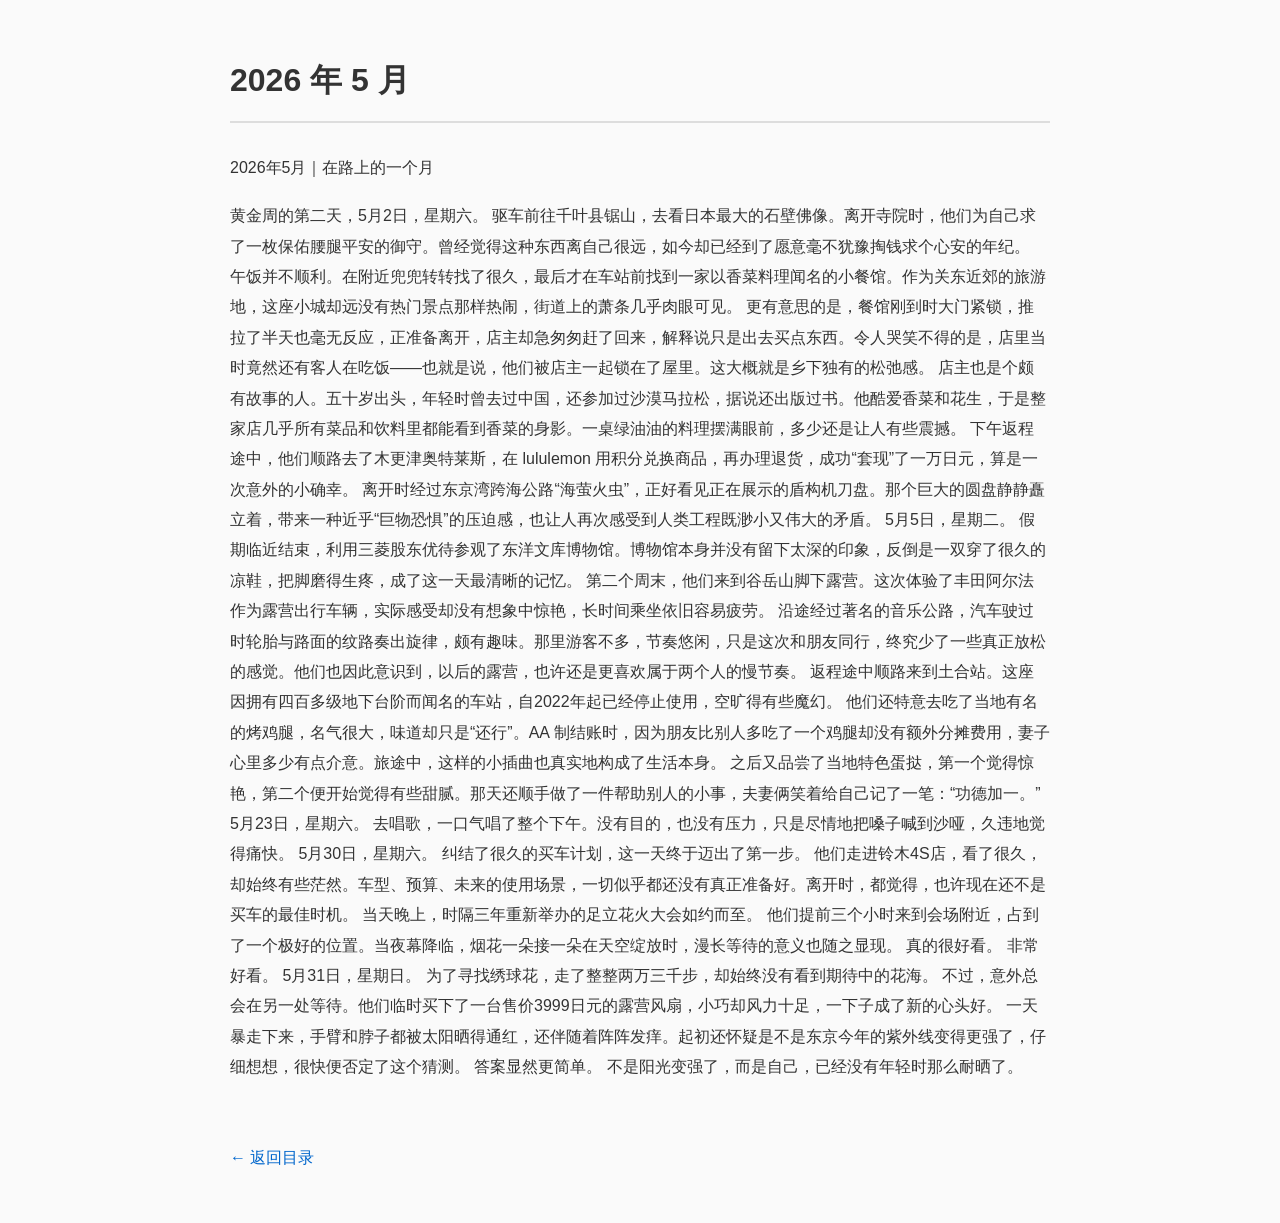
==== monthly/2026-05.html @ 9ced6853 "2026-05" ====
<!DOCTYPE html>
<html lang="zh-CN">

<head>
    <meta charset="UTF-8">
    <title>2026 年 5 月</title>

    <link rel="stylesheet" href="../css/style.css">
</head>

<body>

<h1>2026 年 5 月</h1>

<p>
2026年5月｜在路上的一个月
</p>

<p>
黄金周的第二天，5月2日，星期六。

驱车前往千叶县锯山，去看日本最大的石壁佛像。离开寺院时，他们为自己求了一枚保佑腰腿平安的御守。曾经觉得这种东西离自己很远，如今却已经到了愿意毫不犹豫掏钱求个心安的年纪。

午饭并不顺利。在附近兜兜转转找了很久，最后才在车站前找到一家以香菜料理闻名的小餐馆。作为关东近郊的旅游地，这座小城却远没有热门景点那样热闹，街道上的萧条几乎肉眼可见。

更有意思的是，餐馆刚到时大门紧锁，推拉了半天也毫无反应，正准备离开，店主却急匆匆赶了回来，解释说只是出去买点东西。令人哭笑不得的是，店里当时竟然还有客人在吃饭——也就是说，他们被店主一起锁在了屋里。这大概就是乡下独有的松弛感。

店主也是个颇有故事的人。五十岁出头，年轻时曾去过中国，还参加过沙漠马拉松，据说还出版过书。他酷爱香菜和花生，于是整家店几乎所有菜品和饮料里都能看到香菜的身影。一桌绿油油的料理摆满眼前，多少还是让人有些震撼。

下午返程途中，他们顺路去了木更津奥特莱斯，在 lululemon 用积分兑换商品，再办理退货，成功“套现”了一万日元，算是一次意外的小确幸。

离开时经过东京湾跨海公路“海萤火虫”，正好看见正在展示的盾构机刀盘。那个巨大的圆盘静静矗立着，带来一种近乎“巨物恐惧”的压迫感，也让人再次感受到人类工程既渺小又伟大的矛盾。

5月5日，星期二。

假期临近结束，利用三菱股东优待参观了东洋文库博物馆。博物馆本身并没有留下太深的印象，反倒是一双穿了很久的凉鞋，把脚磨得生疼，成了这一天最清晰的记忆。

第二个周末，他们来到谷岳山脚下露营。这次体验了丰田阿尔法作为露营出行车辆，实际感受却没有想象中惊艳，长时间乘坐依旧容易疲劳。

沿途经过著名的音乐公路，汽车驶过时轮胎与路面的纹路奏出旋律，颇有趣味。那里游客不多，节奏悠闲，只是这次和朋友同行，终究少了一些真正放松的感觉。他们也因此意识到，以后的露营，也许还是更喜欢属于两个人的慢节奏。

返程途中顺路来到土合站。这座因拥有四百多级地下台阶而闻名的车站，自2022年起已经停止使用，空旷得有些魔幻。

他们还特意去吃了当地有名的烤鸡腿，名气很大，味道却只是“还行”。AA 制结账时，因为朋友比别人多吃了一个鸡腿却没有额外分摊费用，妻子心里多少有点介意。旅途中，这样的小插曲也真实地构成了生活本身。

之后又品尝了当地特色蛋挞，第一个觉得惊艳，第二个便开始觉得有些甜腻。那天还顺手做了一件帮助别人的小事，夫妻俩笑着给自己记了一笔：“功德加一。”

5月23日，星期六。

去唱歌，一口气唱了整个下午。没有目的，也没有压力，只是尽情地把嗓子喊到沙哑，久违地觉得痛快。

5月30日，星期六。

纠结了很久的买车计划，这一天终于迈出了第一步。

他们走进铃木4S店，看了很久，却始终有些茫然。车型、预算、未来的使用场景，一切似乎都还没有真正准备好。离开时，都觉得，也许现在还不是买车的最佳时机。

当天晚上，时隔三年重新举办的足立花火大会如约而至。

他们提前三个小时来到会场附近，占到了一个极好的位置。当夜幕降临，烟花一朵接一朵在天空绽放时，漫长等待的意义也随之显现。

真的很好看。

非常好看。

5月31日，星期日。

为了寻找绣球花，走了整整两万三千步，却始终没有看到期待中的花海。

不过，意外总会在另一处等待。他们临时买下了一台售价3999日元的露营风扇，小巧却风力十足，一下子成了新的心头好。

一天暴走下来，手臂和脖子都被太阳晒得通红，还伴随着阵阵发痒。起初还怀疑是不是东京今年的紫外线变得更强了，仔细想想，很快便否定了这个猜测。

答案显然更简单。

不是阳光变强了，而是自己，已经没有年轻时那么耐晒了。
</p>

<div class="back">
    <a href="../index.html">← 返回目录</a>
</div>

</body>

</html>
---- css/style.css ----
/* 全局 */

body {
    max-width: 820px;
    margin: 50px auto;
    padding: 0 20px;
    background: #fafafa;
    color: #333;
    font-family: -apple-system, BlinkMacSystemFont, "Segoe UI",
                 "PingFang SC", "Microsoft YaHei", sans-serif;
    line-height: 1.9;
}

/* 标题 */

h1 {
    border-bottom: 2px solid #dddddd;
    padding-bottom: 10px;
    margin-bottom: 30px;
}

h2 {
    margin-top: 40px;
}

/* 段落 */

p {
    margin: 18px 0;
}

/* 链接 */

a {
    color: #0066cc;
    text-decoration: none;
}

a:hover {
    text-decoration: underline;
}

/* 月记目录 */

.month-list {
    list-style: none;
    padding: 0;
}

.month-list li {
    margin: 16px 0;
}

.date {
    margin-left: 10px;
    color: #888;
    font-size: 14px;
}

/* 返回按钮 */

.back {
    margin-top: 60px;
}
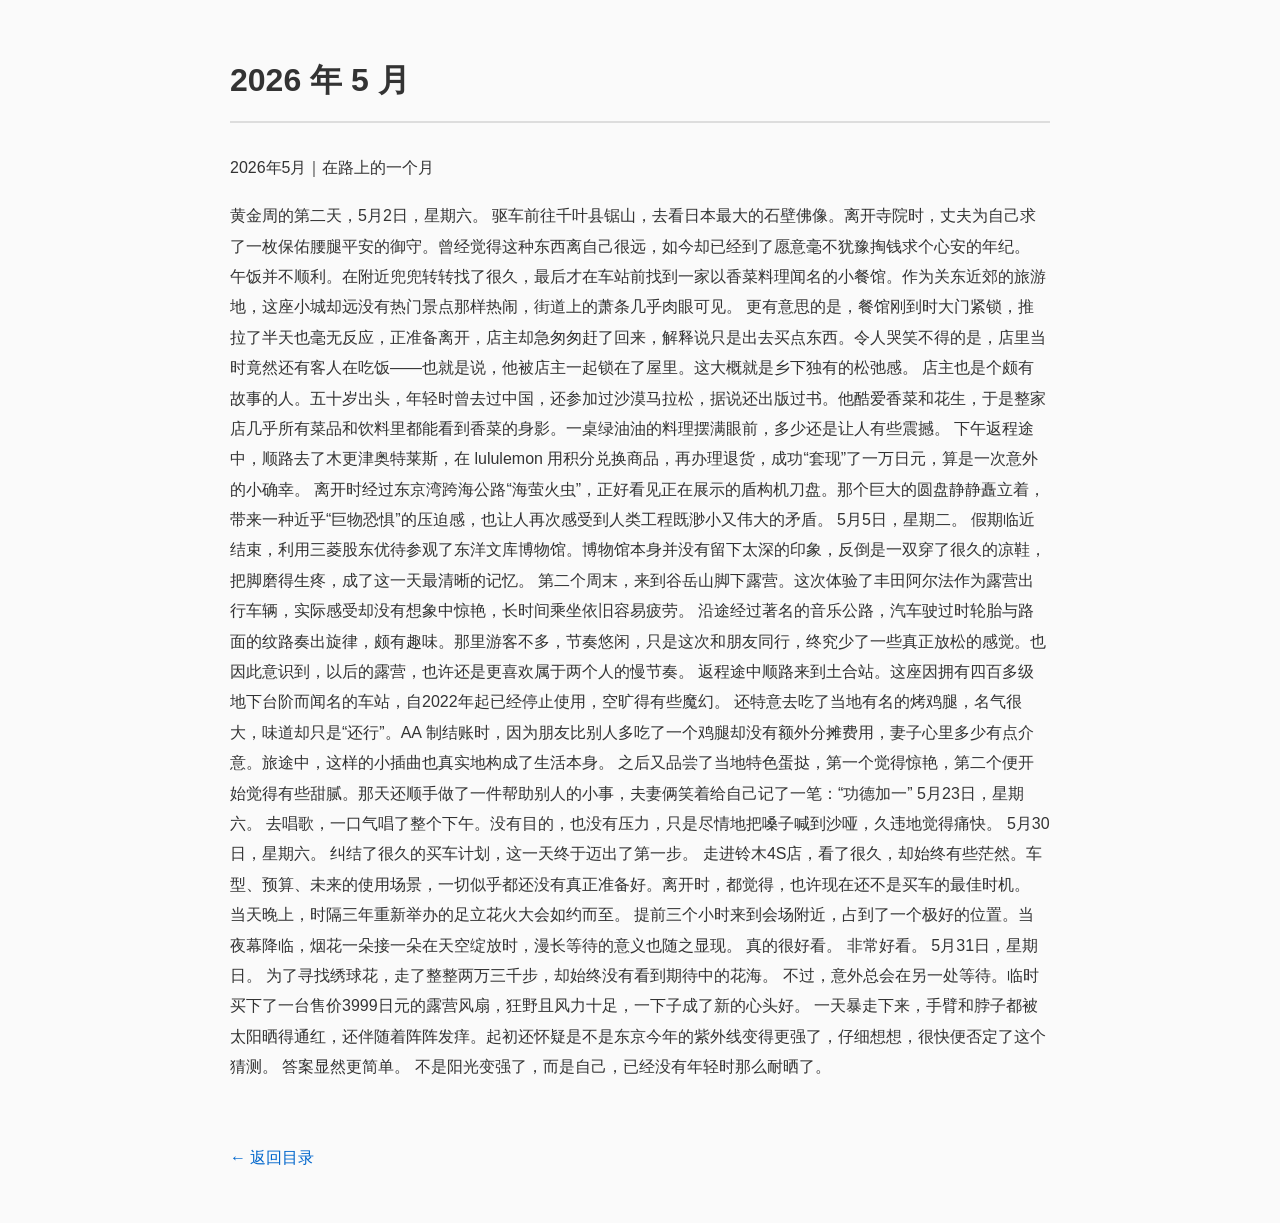
==== commit 4eb04908: "修改" ====
--- a/monthly/2026-05.html
+++ b/monthly/2026-05.html
@@ -19,15 +19,15 @@
 <p>
 黄金周的第二天，5月2日，星期六。
 
-驱车前往千叶县锯山，去看日本最大的石壁佛像。离开寺院时，他们为自己求了一枚保佑腰腿平安的御守。曾经觉得这种东西离自己很远，如今却已经到了愿意毫不犹豫掏钱求个心安的年纪。
+驱车前往千叶县锯山，去看日本最大的石壁佛像。离开寺院时，丈夫为自己求了一枚保佑腰腿平安的御守。曾经觉得这种东西离自己很远，如今却已经到了愿意毫不犹豫掏钱求个心安的年纪。
 
 午饭并不顺利。在附近兜兜转转找了很久，最后才在车站前找到一家以香菜料理闻名的小餐馆。作为关东近郊的旅游地，这座小城却远没有热门景点那样热闹，街道上的萧条几乎肉眼可见。
 
-更有意思的是，餐馆刚到时大门紧锁，推拉了半天也毫无反应，正准备离开，店主却急匆匆赶了回来，解释说只是出去买点东西。令人哭笑不得的是，店里当时竟然还有客人在吃饭——也就是说，他们被店主一起锁在了屋里。这大概就是乡下独有的松弛感。
+更有意思的是，餐馆刚到时大门紧锁，推拉了半天也毫无反应，正准备离开，店主却急匆匆赶了回来，解释说只是出去买点东西。令人哭笑不得的是，店里当时竟然还有客人在吃饭——也就是说，他被店主一起锁在了屋里。这大概就是乡下独有的松弛感。
 
 店主也是个颇有故事的人。五十岁出头，年轻时曾去过中国，还参加过沙漠马拉松，据说还出版过书。他酷爱香菜和花生，于是整家店几乎所有菜品和饮料里都能看到香菜的身影。一桌绿油油的料理摆满眼前，多少还是让人有些震撼。
 
-下午返程途中，他们顺路去了木更津奥特莱斯，在 lululemon 用积分兑换商品，再办理退货，成功“套现”了一万日元，算是一次意外的小确幸。
+下午返程途中，顺路去了木更津奥特莱斯，在 lululemon 用积分兑换商品，再办理退货，成功“套现”了一万日元，算是一次意外的小确幸。
 
 离开时经过东京湾跨海公路“海萤火虫”，正好看见正在展示的盾构机刀盘。那个巨大的圆盘静静矗立着，带来一种近乎“巨物恐惧”的压迫感，也让人再次感受到人类工程既渺小又伟大的矛盾。
 
@@ -35,15 +35,15 @@
 
 假期临近结束，利用三菱股东优待参观了东洋文库博物馆。博物馆本身并没有留下太深的印象，反倒是一双穿了很久的凉鞋，把脚磨得生疼，成了这一天最清晰的记忆。
 
-第二个周末，他们来到谷岳山脚下露营。这次体验了丰田阿尔法作为露营出行车辆，实际感受却没有想象中惊艳，长时间乘坐依旧容易疲劳。
+第二个周末，来到谷岳山脚下露营。这次体验了丰田阿尔法作为露营出行车辆，实际感受却没有想象中惊艳，长时间乘坐依旧容易疲劳。
 
-沿途经过著名的音乐公路，汽车驶过时轮胎与路面的纹路奏出旋律，颇有趣味。那里游客不多，节奏悠闲，只是这次和朋友同行，终究少了一些真正放松的感觉。他们也因此意识到，以后的露营，也许还是更喜欢属于两个人的慢节奏。
+沿途经过著名的音乐公路，汽车驶过时轮胎与路面的纹路奏出旋律，颇有趣味。那里游客不多，节奏悠闲，只是这次和朋友同行，终究少了一些真正放松的感觉。也因此意识到，以后的露营，也许还是更喜欢属于两个人的慢节奏。
 
 返程途中顺路来到土合站。这座因拥有四百多级地下台阶而闻名的车站，自2022年起已经停止使用，空旷得有些魔幻。
 
-他们还特意去吃了当地有名的烤鸡腿，名气很大，味道却只是“还行”。AA 制结账时，因为朋友比别人多吃了一个鸡腿却没有额外分摊费用，妻子心里多少有点介意。旅途中，这样的小插曲也真实地构成了生活本身。
+还特意去吃了当地有名的烤鸡腿，名气很大，味道却只是“还行”。AA 制结账时，因为朋友比别人多吃了一个鸡腿却没有额外分摊费用，妻子心里多少有点介意。旅途中，这样的小插曲也真实地构成了生活本身。
 
-之后又品尝了当地特色蛋挞，第一个觉得惊艳，第二个便开始觉得有些甜腻。那天还顺手做了一件帮助别人的小事，夫妻俩笑着给自己记了一笔：“功德加一。”
+之后又品尝了当地特色蛋挞，第一个觉得惊艳，第二个便开始觉得有些甜腻。那天还顺手做了一件帮助别人的小事，夫妻俩笑着给自己记了一笔：“功德加一”
 
 5月23日，星期六。
 
@@ -53,11 +53,11 @@
 
 纠结了很久的买车计划，这一天终于迈出了第一步。
 
-他们走进铃木4S店，看了很久，却始终有些茫然。车型、预算、未来的使用场景，一切似乎都还没有真正准备好。离开时，都觉得，也许现在还不是买车的最佳时机。
+走进铃木4S店，看了很久，却始终有些茫然。车型、预算、未来的使用场景，一切似乎都还没有真正准备好。离开时，都觉得，也许现在还不是买车的最佳时机。
 
 当天晚上，时隔三年重新举办的足立花火大会如约而至。
 
-他们提前三个小时来到会场附近，占到了一个极好的位置。当夜幕降临，烟花一朵接一朵在天空绽放时，漫长等待的意义也随之显现。
+提前三个小时来到会场附近，占到了一个极好的位置。当夜幕降临，烟花一朵接一朵在天空绽放时，漫长等待的意义也随之显现。
 
 真的很好看。
 
@@ -67,7 +67,7 @@
 
 为了寻找绣球花，走了整整两万三千步，却始终没有看到期待中的花海。
 
-不过，意外总会在另一处等待。他们临时买下了一台售价3999日元的露营风扇，小巧却风力十足，一下子成了新的心头好。
+不过，意外总会在另一处等待。临时买下了一台售价3999日元的露营风扇，狂野且风力十足，一下子成了新的心头好。
 
 一天暴走下来，手臂和脖子都被太阳晒得通红，还伴随着阵阵发痒。起初还怀疑是不是东京今年的紫外线变得更强了，仔细想想，很快便否定了这个猜测。
 
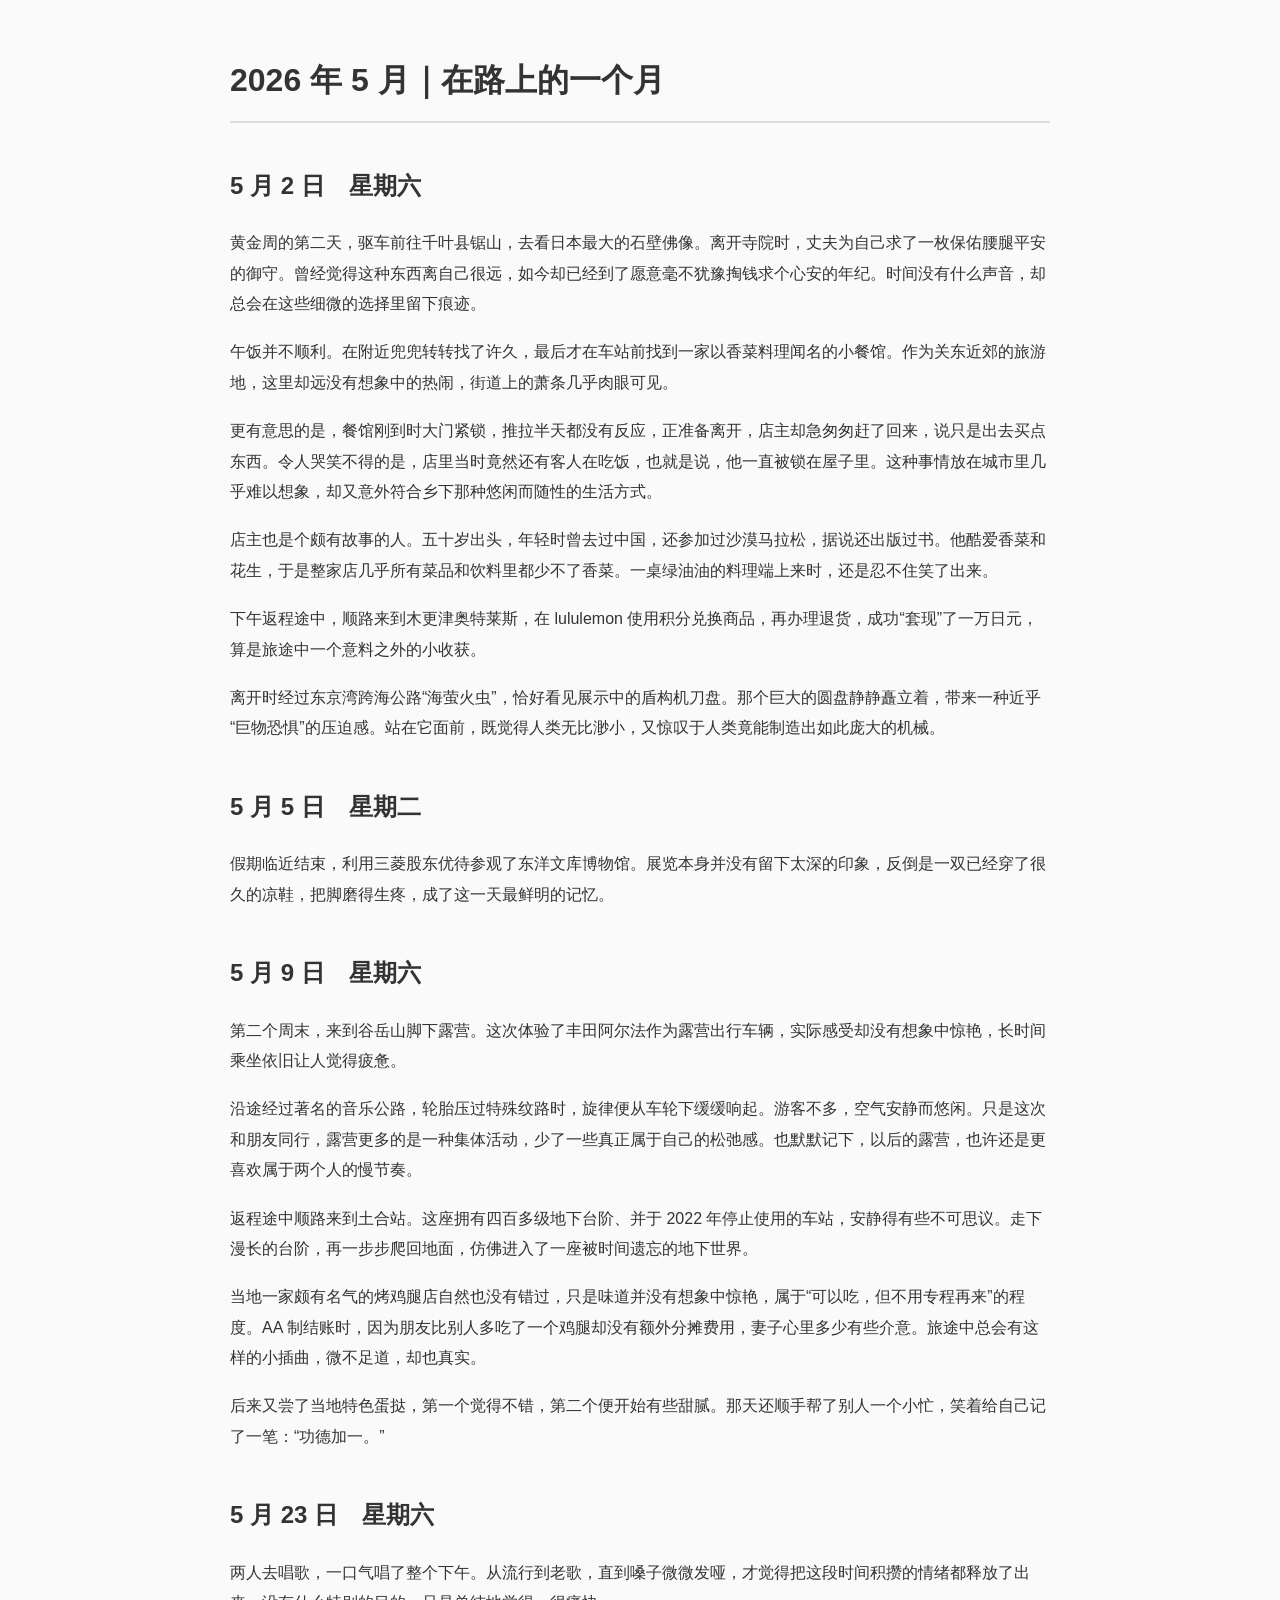
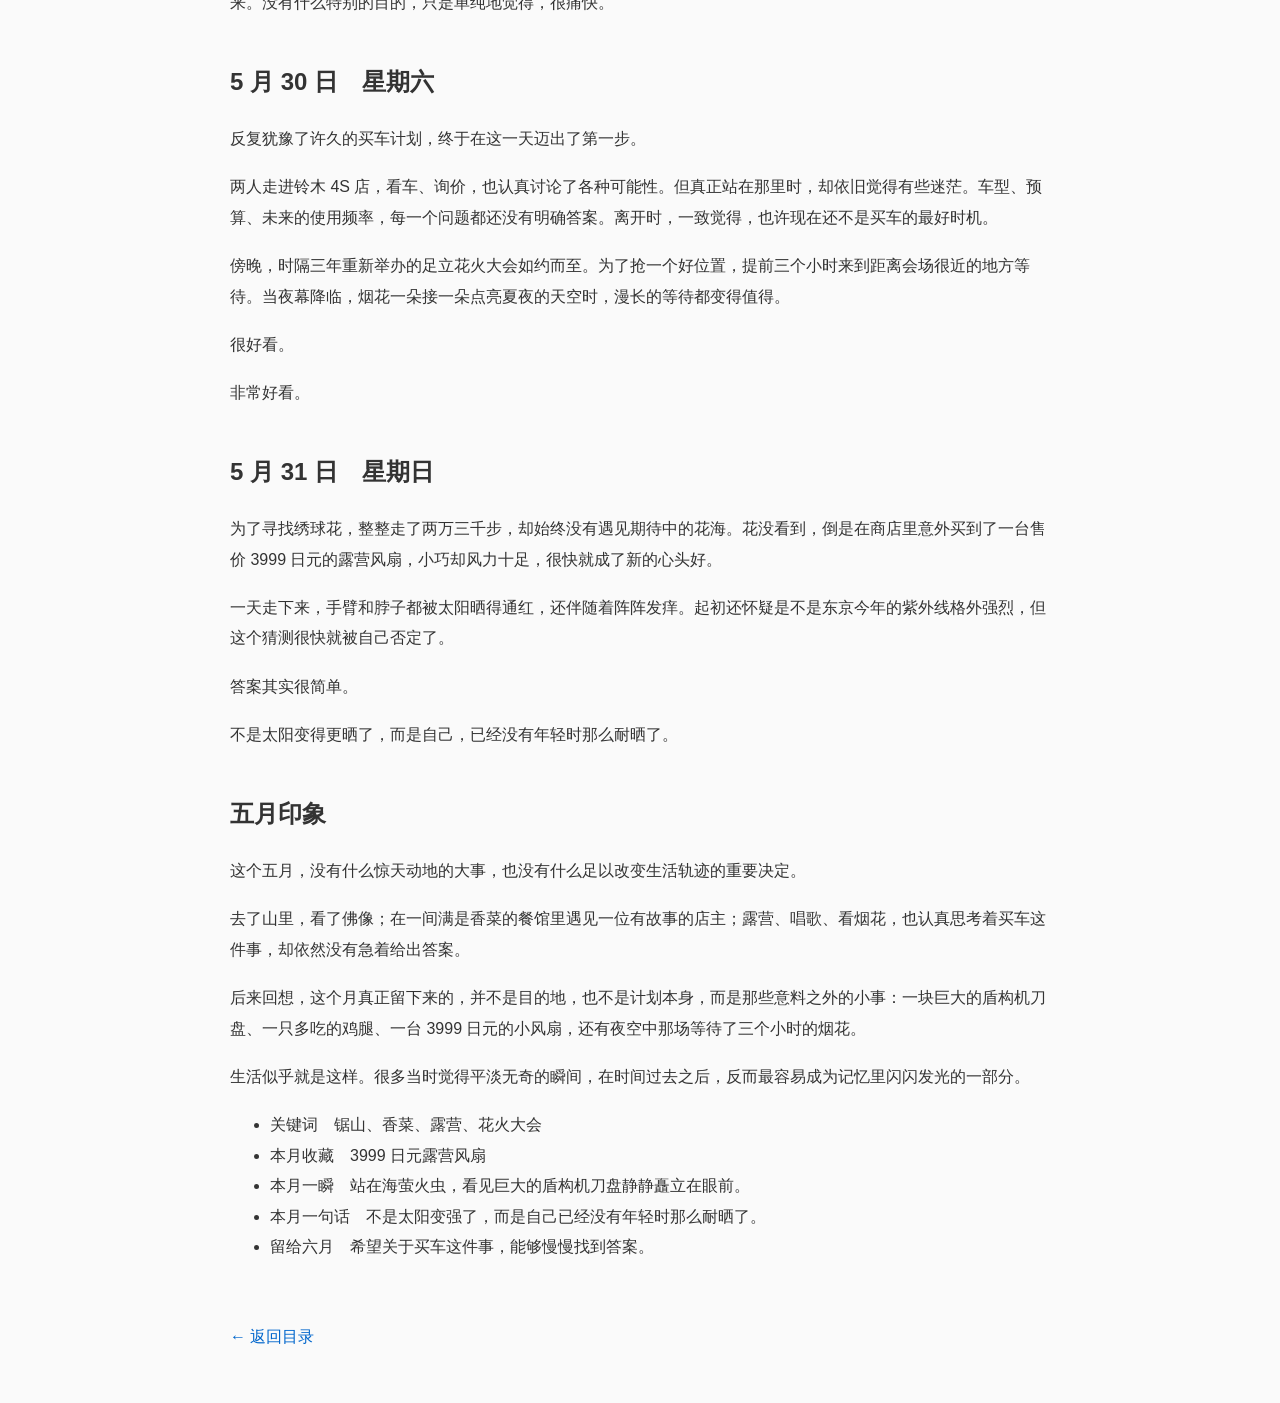
==== commit fe122fb5: "修改" ====
--- a/monthly/2026-05.html
+++ b/monthly/2026-05.html
@@ -10,71 +10,137 @@
 
 <body>
 
-<h1>2026 年 5 月</h1>
+<h1>2026 年 5 月｜在路上的一个月</h1>
+
+<h2>5 月 2 日　星期六</h2>
 
 <p>
-2026年5月｜在路上的一个月
+黄金周的第二天，驱车前往千叶县锯山，去看日本最大的石壁佛像。离开寺院时，丈夫为自己求了一枚保佑腰腿平安的御守。曾经觉得这种东西离自己很远，如今却已经到了愿意毫不犹豫掏钱求个心安的年纪。时间没有什么声音，却总会在这些细微的选择里留下痕迹。
 </p>
 
 <p>
-黄金周的第二天，5月2日，星期六。
+午饭并不顺利。在附近兜兜转转找了许久，最后才在车站前找到一家以香菜料理闻名的小餐馆。作为关东近郊的旅游地，这里却远没有想象中的热闹，街道上的萧条几乎肉眼可见。
+</p>
 
-驱车前往千叶县锯山，去看日本最大的石壁佛像。离开寺院时，丈夫为自己求了一枚保佑腰腿平安的御守。曾经觉得这种东西离自己很远，如今却已经到了愿意毫不犹豫掏钱求个心安的年纪。
+<p>
+更有意思的是，餐馆刚到时大门紧锁，推拉半天都没有反应，正准备离开，店主却急匆匆赶了回来，说只是出去买点东西。令人哭笑不得的是，店里当时竟然还有客人在吃饭，也就是说，他一直被锁在屋子里。这种事情放在城市里几乎难以想象，却又意外符合乡下那种悠闲而随性的生活方式。
+</p>
 
-午饭并不顺利。在附近兜兜转转找了很久，最后才在车站前找到一家以香菜料理闻名的小餐馆。作为关东近郊的旅游地，这座小城却远没有热门景点那样热闹，街道上的萧条几乎肉眼可见。
+<p>
+店主也是个颇有故事的人。五十岁出头，年轻时曾去过中国，还参加过沙漠马拉松，据说还出版过书。他酷爱香菜和花生，于是整家店几乎所有菜品和饮料里都少不了香菜。一桌绿油油的料理端上来时，还是忍不住笑了出来。
+</p>
 
-更有意思的是，餐馆刚到时大门紧锁，推拉了半天也毫无反应，正准备离开，店主却急匆匆赶了回来，解释说只是出去买点东西。令人哭笑不得的是，店里当时竟然还有客人在吃饭——也就是说，他被店主一起锁在了屋里。这大概就是乡下独有的松弛感。
+<p>
+下午返程途中，顺路来到木更津奥特莱斯，在 lululemon 使用积分兑换商品，再办理退货，成功“套现”了一万日元，算是旅途中一个意料之外的小收获。
+</p>
 
-店主也是个颇有故事的人。五十岁出头，年轻时曾去过中国，还参加过沙漠马拉松，据说还出版过书。他酷爱香菜和花生，于是整家店几乎所有菜品和饮料里都能看到香菜的身影。一桌绿油油的料理摆满眼前，多少还是让人有些震撼。
+<p>
+离开时经过东京湾跨海公路“海萤火虫”，恰好看见展示中的盾构机刀盘。那个巨大的圆盘静静矗立着，带来一种近乎“巨物恐惧”的压迫感。站在它面前，既觉得人类无比渺小，又惊叹于人类竟能制造出如此庞大的机械。
+</p>
 
-下午返程途中，顺路去了木更津奥特莱斯，在 lululemon 用积分兑换商品，再办理退货，成功“套现”了一万日元，算是一次意外的小确幸。
+<h2>5 月 5 日　星期二</h2>
 
-离开时经过东京湾跨海公路“海萤火虫”，正好看见正在展示的盾构机刀盘。那个巨大的圆盘静静矗立着，带来一种近乎“巨物恐惧”的压迫感，也让人再次感受到人类工程既渺小又伟大的矛盾。
+<p>
+假期临近结束，利用三菱股东优待参观了东洋文库博物馆。展览本身并没有留下太深的印象，反倒是一双已经穿了很久的凉鞋，把脚磨得生疼，成了这一天最鲜明的记忆。
+</p>
 
-5月5日，星期二。
+<h2>5 月 9 日　星期六</h2>
 
-假期临近结束，利用三菱股东优待参观了东洋文库博物馆。博物馆本身并没有留下太深的印象，反倒是一双穿了很久的凉鞋，把脚磨得生疼，成了这一天最清晰的记忆。
+<p>
+第二个周末，来到谷岳山脚下露营。这次体验了丰田阿尔法作为露营出行车辆，实际感受却没有想象中惊艳，长时间乘坐依旧让人觉得疲惫。
+</p>
 
-第二个周末，来到谷岳山脚下露营。这次体验了丰田阿尔法作为露营出行车辆，实际感受却没有想象中惊艳，长时间乘坐依旧容易疲劳。
+<p>
+沿途经过著名的音乐公路，轮胎压过特殊纹路时，旋律便从车轮下缓缓响起。游客不多，空气安静而悠闲。只是这次和朋友同行，露营更多的是一种集体活动，少了一些真正属于自己的松弛感。也默默记下，以后的露营，也许还是更喜欢属于两个人的慢节奏。
+</p>
 
-沿途经过著名的音乐公路，汽车驶过时轮胎与路面的纹路奏出旋律，颇有趣味。那里游客不多，节奏悠闲，只是这次和朋友同行，终究少了一些真正放松的感觉。也因此意识到，以后的露营，也许还是更喜欢属于两个人的慢节奏。
+<p>
+返程途中顺路来到土合站。这座拥有四百多级地下台阶、并于 2022 年停止使用的车站，安静得有些不可思议。走下漫长的台阶，再一步步爬回地面，仿佛进入了一座被时间遗忘的地下世界。
+</p>
 
-返程途中顺路来到土合站。这座因拥有四百多级地下台阶而闻名的车站，自2022年起已经停止使用，空旷得有些魔幻。
+<p>
+当地一家颇有名气的烤鸡腿店自然也没有错过，只是味道并没有想象中惊艳，属于“可以吃，但不用专程再来”的程度。AA 制结账时，因为朋友比别人多吃了一个鸡腿却没有额外分摊费用，妻子心里多少有些介意。旅途中总会有这样的小插曲，微不足道，却也真实。
+</p>
 
-还特意去吃了当地有名的烤鸡腿，名气很大，味道却只是“还行”。AA 制结账时，因为朋友比别人多吃了一个鸡腿却没有额外分摊费用，妻子心里多少有点介意。旅途中，这样的小插曲也真实地构成了生活本身。
+<p>
+后来又尝了当地特色蛋挞，第一个觉得不错，第二个便开始有些甜腻。那天还顺手帮了别人一个小忙，笑着给自己记了一笔：“功德加一。”
+</p>
 
-之后又品尝了当地特色蛋挞，第一个觉得惊艳，第二个便开始觉得有些甜腻。那天还顺手做了一件帮助别人的小事，夫妻俩笑着给自己记了一笔：“功德加一”
+<h2>5 月 23 日　星期六</h2>
 
-5月23日，星期六。
+<p>
+两人去唱歌，一口气唱了整个下午。从流行到老歌，直到嗓子微微发哑，才觉得把这段时间积攒的情绪都释放了出来。没有什么特别的目的，只是单纯地觉得，很痛快。
+</p>
 
-去唱歌，一口气唱了整个下午。没有目的，也没有压力，只是尽情地把嗓子喊到沙哑，久违地觉得痛快。
+<h2>5 月 30 日　星期六</h2>
 
-5月30日，星期六。
+<p>
+反复犹豫了许久的买车计划，终于在这一天迈出了第一步。
+</p>
 
-纠结了很久的买车计划，这一天终于迈出了第一步。
+<p>
+两人走进铃木 4S 店，看车、询价，也认真讨论了各种可能性。但真正站在那里时，却依旧觉得有些迷茫。车型、预算、未来的使用频率，每一个问题都还没有明确答案。离开时，一致觉得，也许现在还不是买车的最好时机。
+</p>
 
-走进铃木4S店，看了很久，却始终有些茫然。车型、预算、未来的使用场景，一切似乎都还没有真正准备好。离开时，都觉得，也许现在还不是买车的最佳时机。
+<p>
+傍晚，时隔三年重新举办的足立花火大会如约而至。为了抢一个好位置，提前三个小时来到距离会场很近的地方等待。当夜幕降临，烟花一朵接一朵点亮夏夜的天空时，漫长的等待都变得值得。
+</p>
 
-当天晚上，时隔三年重新举办的足立花火大会如约而至。
+<p>
+很好看。
+</p>
 
-提前三个小时来到会场附近，占到了一个极好的位置。当夜幕降临，烟花一朵接一朵在天空绽放时，漫长等待的意义也随之显现。
+<p>
+非常好看。
+</p>
 
-真的很好看。
+<h2>5 月 31 日　星期日</h2>
 
-非常好看。
+<p>
+为了寻找绣球花，整整走了两万三千步，却始终没有遇见期待中的花海。花没看到，倒是在商店里意外买到了一台售价 3999 日元的露营风扇，小巧却风力十足，很快就成了新的心头好。
+</p>
 
-5月31日，星期日。
+<p>
+一天走下来，手臂和脖子都被太阳晒得通红，还伴随着阵阵发痒。起初还怀疑是不是东京今年的紫外线格外强烈，但这个猜测很快就被自己否定了。
+</p>
 
-为了寻找绣球花，走了整整两万三千步，却始终没有看到期待中的花海。
+<p>
+答案其实很简单。
+</p>
 
-不过，意外总会在另一处等待。临时买下了一台售价3999日元的露营风扇，狂野且风力十足，一下子成了新的心头好。
+<p>
+不是太阳变得更晒了，而是自己，已经没有年轻时那么耐晒了。
+</p>
 
-一天暴走下来，手臂和脖子都被太阳晒得通红，还伴随着阵阵发痒。起初还怀疑是不是东京今年的紫外线变得更强了，仔细想想，很快便否定了这个猜测。
+<div class="month-summary">
 
-答案显然更简单。
+<h2>五月印象</h2>
 
-不是阳光变强了，而是自己，已经没有年轻时那么耐晒了。
+<p>
+这个五月，没有什么惊天动地的大事，也没有什么足以改变生活轨迹的重要决定。
 </p>
+
+<p>
+去了山里，看了佛像；在一间满是香菜的餐馆里遇见一位有故事的店主；露营、唱歌、看烟花，也认真思考着买车这件事，却依然没有急着给出答案。
+</p>
+
+<p>
+后来回想，这个月真正留下来的，并不是目的地，也不是计划本身，而是那些意料之外的小事：一块巨大的盾构机刀盘、一只多吃的鸡腿、一台 3999 日元的小风扇，还有夜空中那场等待了三个小时的烟花。
+</p>
+
+<p>
+生活似乎就是这样。很多当时觉得平淡无奇的瞬间，在时间过去之后，反而最容易成为记忆里闪闪发光的一部分。
+</p>
+
+<ul>
+    <li>关键词　锯山、香菜、露营、花火大会</li>
+    <li>本月收藏　3999 日元露营风扇</li>
+    <li>本月一瞬　站在海萤火虫，看见巨大的盾构机刀盘静静矗立在眼前。</li>
+    <li>本月一句话　不是太阳变强了，而是自己已经没有年轻时那么耐晒了。</li>
+    <li>留给六月　希望关于买车这件事，能够慢慢找到答案。</li>
+</ul>
+
+</div>
 
 <div class="back">
     <a href="../index.html">← 返回目录</a>
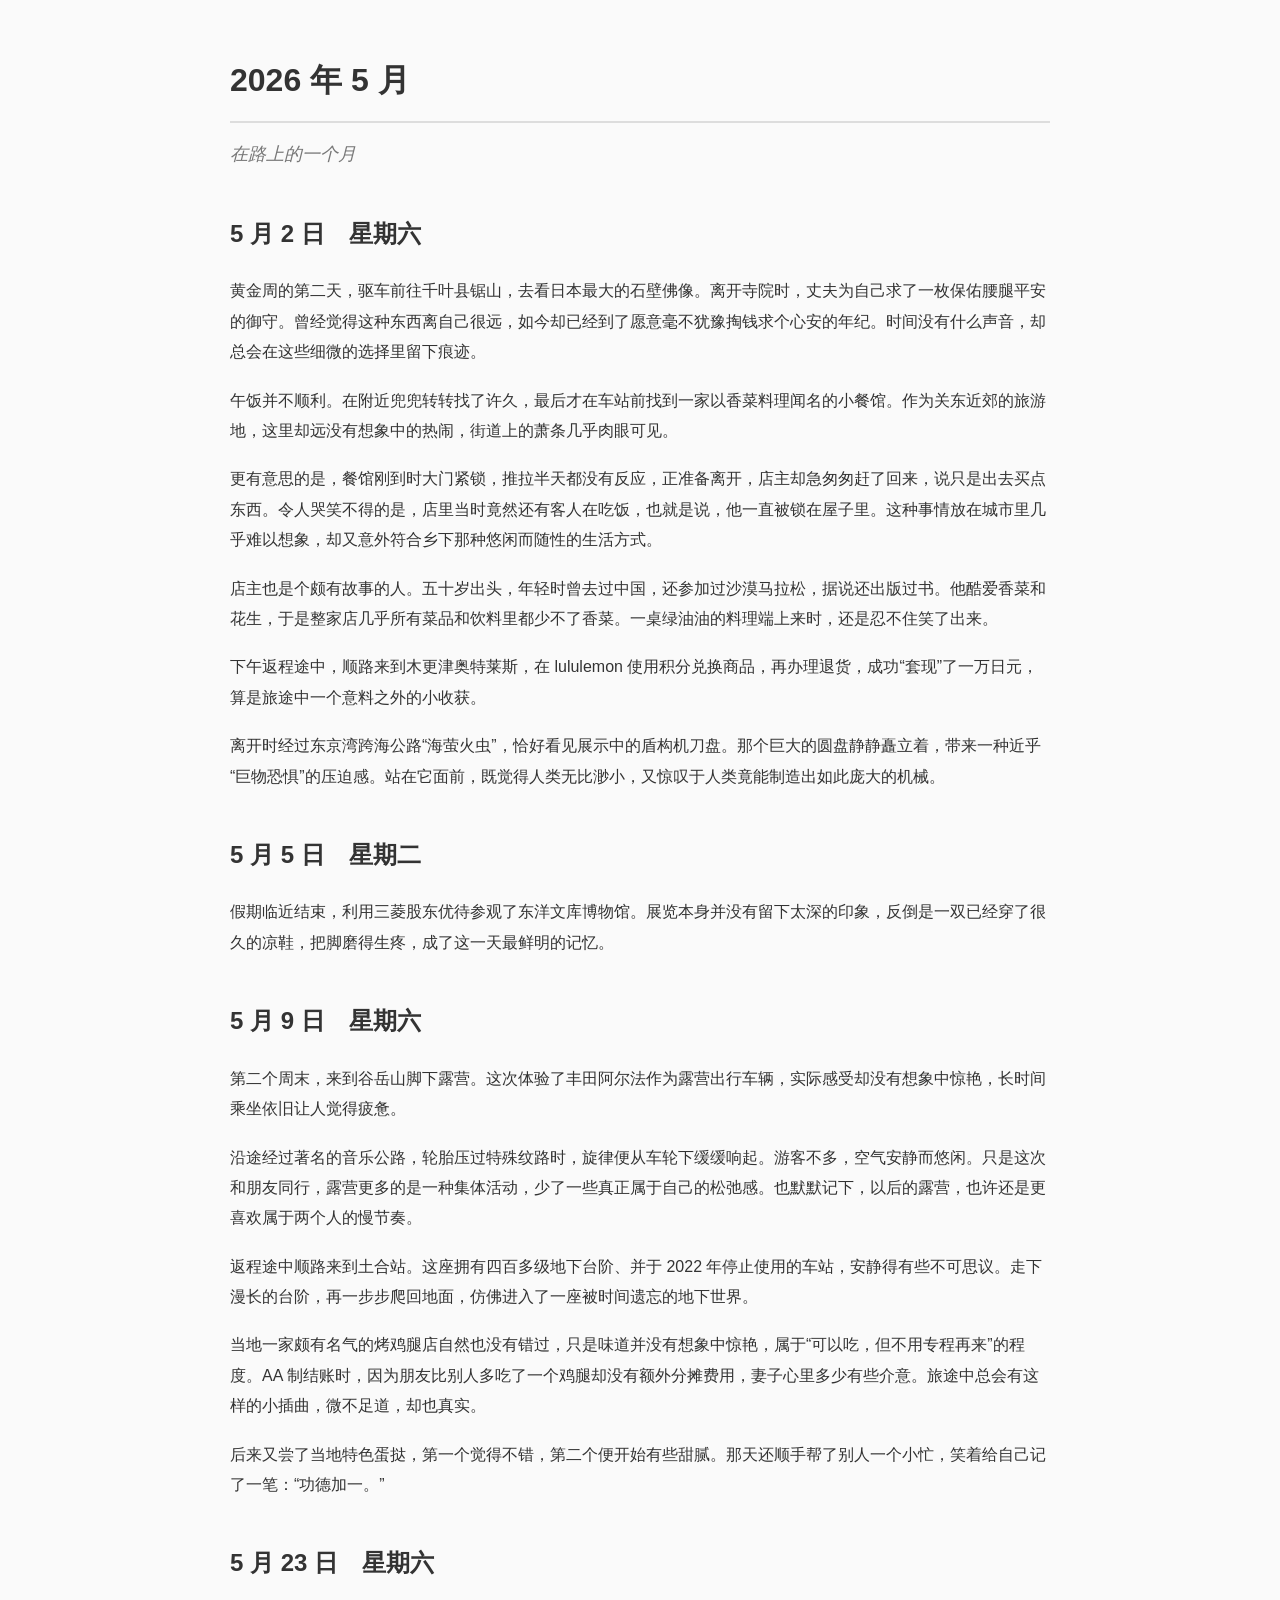
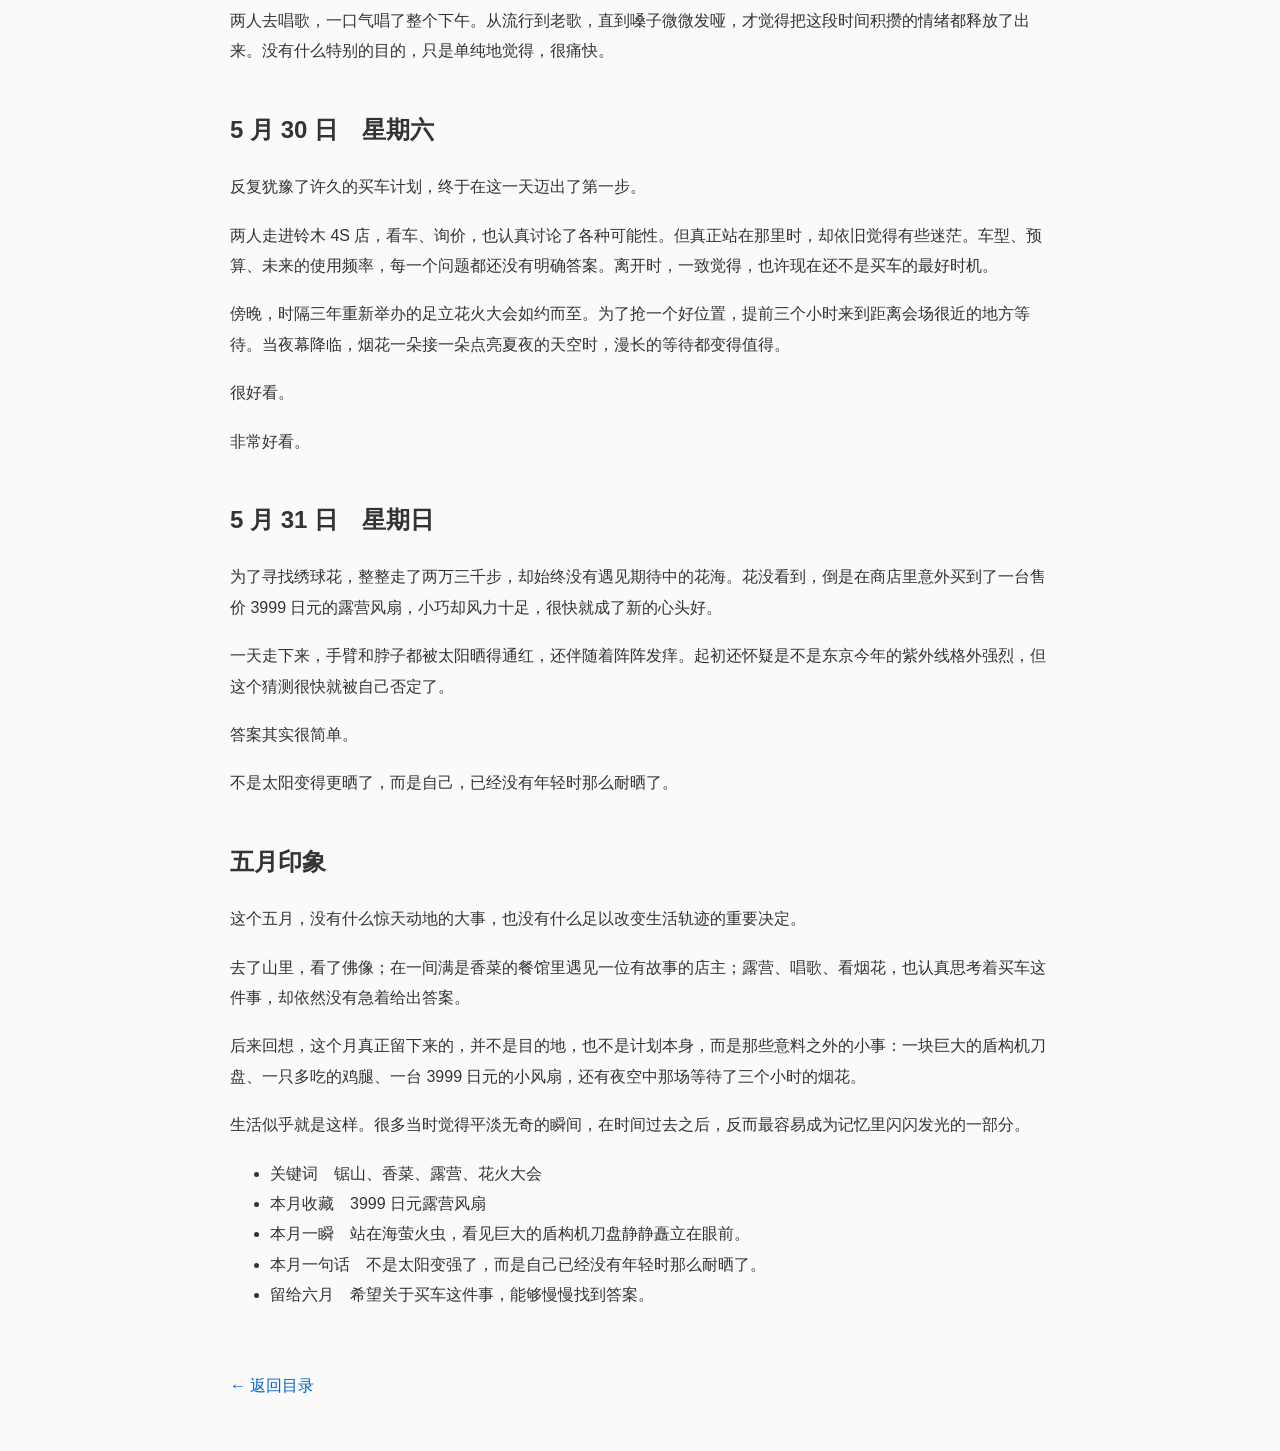
==== commit ab4c8af9: "2026-06" ====
--- a/monthly/2026-05.html
+++ b/monthly/2026-05.html
@@ -10,7 +10,8 @@
 
 <body>
 
-<h1>2026 年 5 月｜在路上的一个月</h1>
+<h1>2026 年 5 月</h1>
+<p class="subtitle">在路上的一个月</p>
 
 <h2>5 月 2 日　星期六</h2>
 
--- a/css/style.css
+++ b/css/style.css
@@ -61,4 +61,13 @@
 
 .back {
     margin-top: 60px;
+}
+
+.subtitle {
+    margin-top: -16px;
+    margin-bottom: 36px;
+    color: #777;
+    font-size: 18px;
+    font-style: italic;
+    text-indent: 0;
 }
